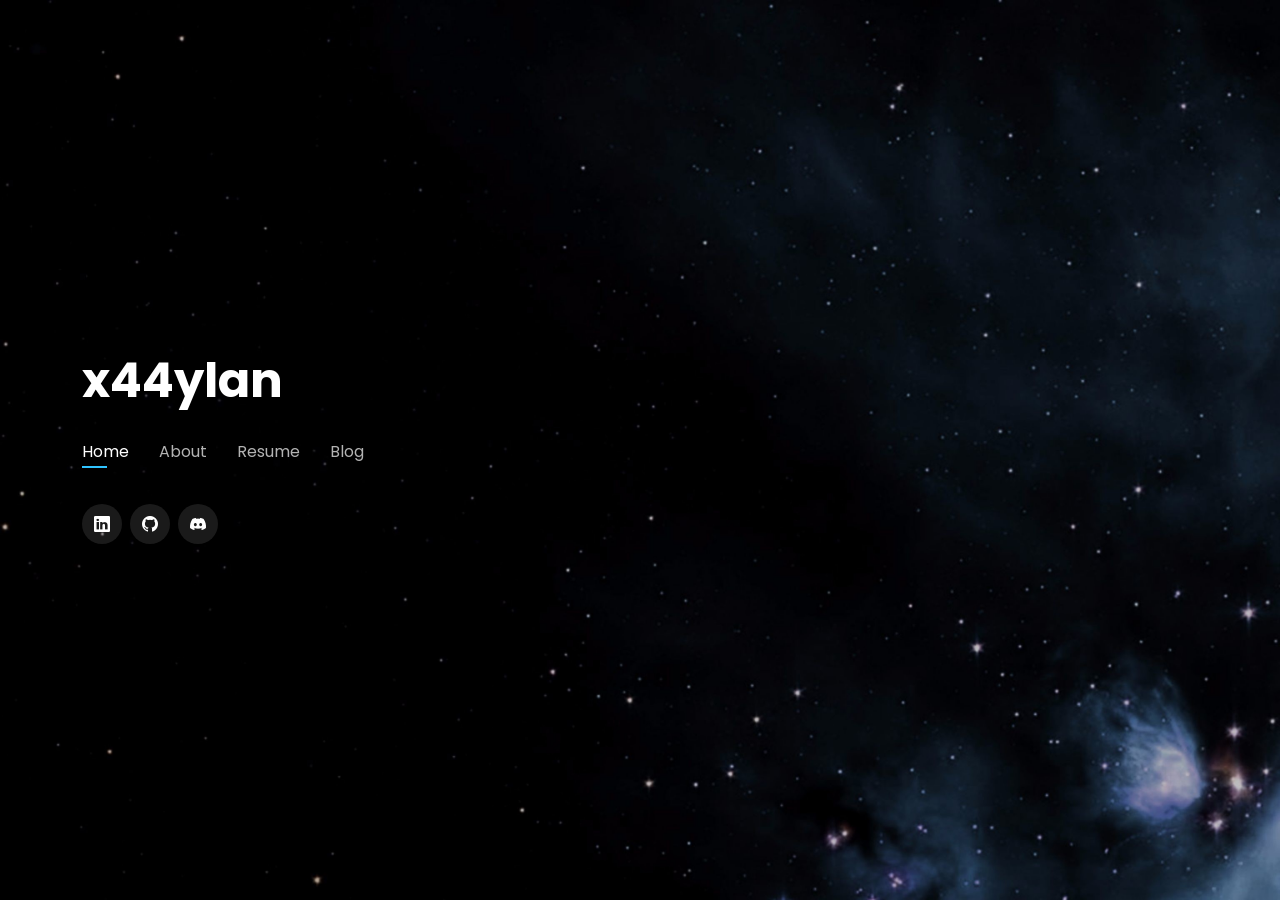
==== index.html @ bdafec1d "Revamp" ====
<!DOCTYPE html>
<html lang="en">

<head>
  <meta charset="utf-8">
  <meta content="width=device-width, initial-scale=1.0" name="viewport">

  <title>Dylan-Liew | x44ylan</title>
  <meta content="Dylan Liew's Portfolio" name="description">
  <meta content="Dylan Liew Hock Cong" name="keywords">

  <!-- Favicons -->
  <link href="assets/img/dlogo.png" rel="icon">
  <link href="assets/img/dlogo-ios.png" rel="apple-touch-icon">

  <!-- Google Fonts -->
  <link href="https://fonts.googleapis.com/css?family=Open+Sans:300,300i,400,400i,600,600i,700,700i|Raleway:300,300i,400,400i,500,500i,600,600i,700,700i|Poppins:300,300i,400,400i,500,500i,600,600i,700,700i" rel="stylesheet">

  <!-- Vendor CSS Files -->
  <link href="assets/vendor/bootstrap/css/bootstrap.min.css" rel="stylesheet">
  <link href="assets/vendor/bootstrap-icons/bootstrap-icons.css" rel="stylesheet">
  <link href="assets/vendor/boxicons/css/boxicons.min.css" rel="stylesheet">
  <link href="assets/vendor/glightbox/css/glightbox.min.css" rel="stylesheet">
  <link href="assets/vendor/remixicon/remixicon.css" rel="stylesheet">
  <link href="assets/vendor/swiper/swiper-bundle.min.css" rel="stylesheet">
  <link href="assets/vendor/icofont/icofont.min.css" rel="stylesheet">

  <!-- Template Main CSS File -->
  <link href="assets/css/style.css" rel="stylesheet">

  <!-- =======================================================
  * Template Name: Personal - v4.7.0
  * Template URL: https://bootstrapmade.com/personal-free-resume-bootstrap-template/
  * Author: BootstrapMade.com
  * License: https://bootstrapmade.com/license/
  ======================================================== -->
</head>

<body>

  <!-- ======= Header ======= -->
  <header id="header">
    <div class="container">
      <h1><a href="index.html">x44ylan</a></h1>
      <nav id="navbar" class="navbar">
        <ul>
          <li><a class="nav-link active" href="#header">Home</a></li>
          <li><a class="nav-link" href="#about">About</a></li>
          <li><a class="nav-link" href="#resume">Resume</a></li>
          <li><a class="nav-link" target="_blank" href="https://dylan-liew.gitbook.io/dylan-liews-blogs/">Blog</a></li>
        </ul>
        <i class="bi bi-list mobile-nav-toggle"></i>
      </nav><!-- .navbar -->

      <div class="social-links">
        <a target="_blank" href="https://www.linkedin.com/in/dylan-liew/" class="linkedin"><i class="bi bi-linkedin"></i></a>
        <a target="_blank" href="https://github.com/Dylan-Liew" class="github"><i class="bi bi-github"></i></a>
        <a target="_blank" href="https://discord.com/users/424807602304843776" class="discord"><i class="bi bi-discord"></i></a>
      </div>

    </div>
  </header>
  <!-- End Header -->

  <!-- ======= About Section ======= -->
  <section id="about" class="about">

    <!-- ======= About Me ======= -->
    <div class="about-me container">

      <div class="section-title">
        <h2>About Me</h2>
        <!-- <h3 class="typewriter">Welcome Aboard!</h3> -->
      </div>

      <div class="content" data-aos="fade-left"></div>
      <div class="row typewriter-container">
        <p class="mt-3 p-5">
          👋 Hello! I'm Dylan, a computer science student with a passion for all things tech. My journey in the digital realm has led me through exciting territories like DevSecOps, cybersecurity, and digital forensics, with some hands-on application development thrown in for good measure. I'm always eager to expand my professional network and dive deeper into this dynamic field.
          <br><br>
          💡 My tech interests go beyond the classroom. I'm constantly exploring new technologies and pushing the boundaries of what's possible in the digital world.
          <br><br>
          🏸🏊‍♂️🏓 When I'm not immersed in code, you can find me on the badminton court, in the swimming pool, or engaged in an intense table tennis match. These sports keep me agile and focused, much like the fast-paced world of tech!
          <br><br>
          🎮 And yes, I do occasionally indulge in a game or two of League of Legends. It's not just fun – it's a great way to hone strategic thinking and teamwork skills! I'm also an avid fan of competitive League of Legends, always excited to watch the pros duke it out on the Rift.
          <br><br>
          🤝 If you share my passion for technology or have insights to offer, I'd be thrilled to connect and explore potential collaborations. Whether it's discussing the latest tech trends, brainstorming project ideas, or just geeking out over code, I'm always up for a good conversation!
          <br><br>
          📫 Feel free to reach out:<br>
          LinkedIn: [Your LinkedIn Profile]<br>
          Email: [Your Email Address]<br>
          Telegram: @x44ylan<br>
          GitHub: [Your GitHub Profile]<br>
          Apologies in advance if I don't reply promptly – I might be deep in a coding session or cheering for my favorite team in a League championship! But I'll get back to you as soon as I can.
          Ready to embark on a tech adventure? Let's join forces and catch 'em all! 🚀🎮
        </p>
      </div>
    </div><!-- End About Me -->
  <!-- ======= Contact Section ======= -->
    <!-- <div id="contact" class="container contact">
      <div class="section-title">
        <h2>Contact</h2>
      </div>
      <div class="row mt-2">
        <div class="col-md-6 d-flex align-items-stretch">
          <div class="info-box">
            <i class="bx bx-map"></i>
            <h3>My Address</h3>
            <p>Singapore</p>
          </div>
        </div>
        <div class="col-md-6 mt-4 mt-md-0 d-flex align-items-stretch">
          <div class="info-box">
            <i class="bx bx-share-alt"></i>
            <h3>Social Profiles</h3>
            <div class="social-links">
              <a href="https://www.instagram.com/x44ylan/" target="_blank" class="instagram"><i class="icofont-instagram"></i></a>
              <a href="https://www.linkedin.com/in/dylan-liew" target="_blank" class="linkedin"><i class="icofont-linkedin"></i></a>
              <a href="https://github.com/Dylan-Liew" target="_blank" class="github"><i class="bi bi-github"></i></a>
            </div>
          </div>
        </div>
        <div class="col-md-6 mt-4 d-flex align-items-stretch">
          <div class="info-box">
            <i class="bx bx-envelope"></i>
            <h3>Email Me</h3>
            <p>dylanliew0503@gmail.com</p>
          </div>
        </div>
        <div class="col-md-6 mt-4 d-flex align-items-stretch">
          <div class="info-box">
            <i class="bx bx-message"></i>
            <h3>Telegram</h3>
            <p>@x44ylan</p>
          </div>
        </div>
      </div>
    </div> -->
    
  </section><!-- End About Section -->

  <!-- ======= Resume Section ======= -->
  <section id="resume" class="resume">
    <div class="container">

      <div class="section-title">
        <h2>My Resume</h2>
      </div>
      <div class="row">
        <br>
        <br>
        <br>
        <br>
        <br>
        <br>
        <br>
        <br>
        <br>
        <br>
      </div>
    </div>
  </section><!-- End Resume Section -->

  <!-- ======= Portfolio Section ======= -->
  <section id="portfolio" class="portfolio">
    <div class="container">

      <div class="section-title">
        <h2>Portfolio</h2>
        <p>My Works</p>
      </div>

      <!-- <div class="row">
        <div class="col-lg-12 d-flex justify-content-center">
          <ul id="portfolio-flters">
            <li data-filter="*" class="filter-active">All</li>
            <li data-filter=".filter-project">Projects</li>
            <li data-filter=".filter-ctf">Capture the Flag (CTF)</li>
          </ul>
        </div>
      </div> -->

      <div class="row portfolio-container">

        <div class="col-lg-4 col-md-6 portfolio-item filter-project">
          <div class="portfolio-wrap">
            <img src="assets/img/portfolio/cybernetic.png" class="img-fluid" alt="">
            <!-- Replacing with cards -->
            <div class="portfolio-info">
              <h4>Cybernetic</h4>
              <p class="mx-4">Cybernetic Web API is an E-Commerce Web API for both customers to purchase electronic products and staff to manage the business.</p>
              <div class="portfolio-links">
                <a href="cybernetic.html" data-gallery="portfolioDetailsGallery" data-glightbox="type: external" class="portfolio-details-lightbox" title="Project Details"><i class="bx bx-info-circle"></i></a>
              </div>
            </div>
          </div>
        </div>

        <div class="col-lg-4 col-md-6 portfolio-item filter-project">
          <div class="portfolio-wrap">
            <img src="assets/img/portfolio/applied-crypto.png" class="img-fluid" alt="">
            <div class="portfolio-info">
              <h4>Applied Cryptography Project</h4>
              <p class="mx-4">Applied Cryptography Project is a Web Application to enhance the learning of selected cryptography topics and provide tools for encryption and decryption of the cryptography algorithm chosen.</p>
              <div class="portfolio-links">
                <a href="applied-crypto-project.html" data-gallery="portfolioDetailsGallery" data-glightbox="type: external" class="portfolio-details-lightbox" title="Project Details"><i class="bx bx-info-circle"></i></a>
              </div>
            </div>
          </div>
        </div>

        <div class="col-lg-4 col-md-6 portfolio-item filter-project">
          <div class="portfolio-wrap">
            <img src="assets/img/portfolio/eclectic.png" class="img-fluid" alt="">
            <div class="portfolio-info">
              <h4>Eclectic</h4>
              <p class="mx-4">Eclectic Web is an E-Commerce website that serves as a platform for the customer to purchase electronic products and staff to view sales and manage the business.</p>
              <div class="portfolio-links">
                <a href="eclectic.html" data-gallery="portfolioDetailsGallery" data-glightbox="type: external" class="portfolio-details-lightbox" title="Project Details"><i class="bx bx-info-circle"></i></a>
              </div>
            </div>
          </div>
        </div>
<!--
        <div class="col-lg-4 col-md-6 portfolio-item filter-project">
          <div class="portfolio-wrap">
            <img src="assets/img/portfolio/dystress.png" class="img-fluid" alt="">
            <div class="portfolio-info">
              <h4>Dystress</h4>
              <p class="mx-4">Website</p>
              <div class="portfolio-links">
                <a href="dystress.html" data-gall="portfolioDetailsGallery" data-vbtype="iframe" class="venobox" title="Portfolio Details"><i class="bx bx-info-circle"></i></a>
              </div>
            </div>
          </div>
        </div>
-->
      </div>

    </div>
  </section><!-- End Portfolio Section -->

  <!-- Vendor JS Files -->
  <script src="assets/vendor/purecounter/purecounter.js"></script>
  <script src="assets/vendor/bootstrap/js/bootstrap.bundle.min.js"></script>
  <script src="assets/vendor/glightbox/js/glightbox.min.js"></script>
  <script src="assets/vendor/isotope-layout/isotope.pkgd.min.js"></script>
  <script src="assets/vendor/swiper/swiper-bundle.min.js"></script>
  <script src="assets/vendor/waypoints/noframework.waypoints.js"></script>
  <script src="assets/vendor/php-email-form/validate.js"></script>

  <!-- Template Main JS File -->
  <script src="assets/js/main.js"></script>

</body>

</html>
---- assets/css/style.css ----
/**
* Template Name: Personal - v4.7.0
* Template URL: https://bootstrapmade.com/personal-free-resume-bootstrap-template/
* Author: BootstrapMade.com
* License: https://bootstrapmade.com/license/
*/

/*--------------------------------------------------------------
# General
--------------------------------------------------------------*/
body {
  font-family: "Open Sans", sans-serif;
  background-color: #040404;
  color: #fff;
  position: relative;
  background: transparent;
}
body::before {
  content: "";
  position: fixed;
  background: #040404 url("../img/bg.jpg") top right no-repeat;
  background-size: cover;
  left: 0;
  right: 0;
  top: 0;
  height: 100vh;
  z-index: -1;
}
@media (min-width: 1024px) {
  body::before {
    background-attachment: fixed;
  }
}

a {
  color: #30c4ff;
  text-decoration: none;
}

a:hover {
  color: #94e0ff;
  text-decoration: none;
}

h1, h2, h3, h4, h5, h6 {
  font-family: "Raleway", sans-serif;
}

/*--------------------------------------------------------------
# Header
--------------------------------------------------------------*/
#header {
  transition: ease-in-out 0.3s;
  position: relative;
  height: 100vh;
  display: flex;
  align-items: center;
  z-index: 997;
  overflow-y: auto;
}
#header * {
  transition: ease-in-out 0.3s;
}
#header h1 {
  font-size: 48px;
  margin: 0;
  padding: 0;
  line-height: 1;
  font-weight: 700;
  font-family: "Poppins", sans-serif;
}
#header h1 a, #header h1 a:hover {
  color: #fff;
  line-height: 1;
  display: inline-block;
}
#header h2 {
  font-size: 24px;
  margin-top: 20px;
  color: rgba(255, 255, 255, 0.8);
}
#header h2 span {
  color: #fff;
  border-bottom: 2px solid #30c4ff;
  padding-bottom: 6px;
}
#header img {
  padding: 0;
  margin: 0;
}
#header .social-links {
  margin-top: 40px;
  display: flex;
}
#header .social-links a {
  font-size: 16px;
  display: flex;
  justify-content: center;
  align-items: center;
  background: rgba(255, 255, 255, 0.1);
  color: #fff;
  line-height: 1;
  margin-right: 8px;
  border-radius: 50%;
  width: 40px;
  height: 40px;
  transition: ease-in-out 0.01ms;
}
#header .social-links a:hover {
  background: #30c4ff;
  color: black;
}

@media (max-width: 992px) {
  #header h1 {
    font-size: 36px;
  }
  #header h2 {
    font-size: 20px;
    line-height: 30px;
  }
  #header .social-links {
    margin-top: 15px;
  }
  #header .container {
    display: flex;
    flex-direction: column;
    align-items: center;
  }
}

/* Header Top */
#header.header-top {
  height: 80px;
  position: fixed;
  left: 0;
  top: 0;
  right: 0;
  background: rgba(0, 0, 0, 0.9);
}
#header.header-top .social-links, #header.header-top h2 {
  display: none;
}
#header.header-top h1 {
  margin-right: auto;
  font-size: 36px;
}
#header.header-top .container {
  display: flex;
  align-items: center;
}
#header.header-top .navbar {
  margin: 0;
}
@media (max-width: 768px) {
  #header.header-top {
    height: 60px;
  }
  #header.header-top h1 {
    font-size: 26px;
  }
}

/*--------------------------------------------------------------
# Navigation Menu
--------------------------------------------------------------*/
/**
* Desktop Navigation
*/
.navbar {
  padding: 0;
  margin-top: 35px;
}
.navbar ul {
  margin: 0;
  padding: 0;
  display: flex;
  list-style: none;
  align-items: center;
}
.navbar li {
  position: relative;
}
.navbar li + li {
  margin-left: 30px;
}
.navbar a, .navbar a:focus {
  display: flex;
  align-items: center;
  justify-content: space-between;
  padding: 0;
  font-family: "Poppins", sans-serif;
  font-size: 16px;
  font-weight: 400;
  color: rgba(255, 255, 255, 0.7);
  white-space: nowrap;
  transition: 0.3s;
}
.navbar a i, .navbar a:focus i {
  font-size: 12px;
  line-height: 0;
  margin-left: 5px;
}
.navbar a:before {
  content: "";
  position: absolute;
  width: 0;
  height: 2px;
  bottom: -4px;
  left: 0;
  background-color: #30c4ff;
  visibility: hidden;
  width: 0px;
  transition: all 0.3s ease-in-out 0s;
}
.navbar a:hover:before, .navbar li:hover > a:before, .navbar .active:before {
  visibility: visible;
  width: 25px;
}
.navbar a:hover, .navbar .active, .navbar .active:focus, .navbar li:hover > a {
  color: #fff;
}

/**
* Mobile Navigation
*/
.mobile-nav-toggle {
  color: #fff;
  font-size: 28px;
  cursor: pointer;
  display: none;
  line-height: 0;
  transition: 0.5s;
  position: fixed;
  right: 15px;
  top: 15px;
}

@media (max-width: 991px) {
  .mobile-nav-toggle {
    display: block;
  }

  .navbar ul {
    display: none;
  }
}
.navbar-mobile {
  position: fixed;
  overflow: hidden;
  top: 0;
  right: 0;
  left: 0;
  bottom: 0;
  background: rgba(0, 0, 0, 0.9);
  transition: 0.3s;
  z-index: 999;
  margin-top: 0;
}
.navbar-mobile .mobile-nav-toggle {
  position: absolute;
  top: 15px;
  right: 15px;
}
.navbar-mobile ul {
  display: block;
  position: absolute;
  top: 55px;
  right: 15px;
  bottom: 45px;
  left: 15px;
  padding: 10px 0;
  overflow-y: auto;
  transition: 0.3s;
  border: 2px solid rgba(255, 255, 255, 0.2);
}
.navbar-mobile li {
  padding: 12px 20px;
}
.navbar-mobile li + li {
  margin: 0;
}
.navbar-mobile a, .navbar-mobile a:focus {
  font-size: 16px;
  position: relative;
}


/*--------------------------------------------------------------
# Sections General
--------------------------------------------------------------*/
section {
  overflow: hidden;
  position: absolute;
  width: 100%;
  top: 140px;
  bottom: 100%;
  opacity: 0;
  transition: ease-in-out 0.4s;
  z-index: 2;
}
section.section-show {
  top: 100px;
  bottom: auto;
  opacity: 1;
  padding-bottom: 45px;
}
section .container {
  background: rgba(0, 0, 0, 0.9);
  padding: 30px;
}
@media (max-width: 768px) {
  section {
    top: 120px;
  }
  section.section-show {
    top: 80px;
  }
}

.section-title h2 {
  font-size: 14px;
  font-weight: 500;
  padding: 0;
  line-height: 1px;
  margin: 0 0 20px 0;
  letter-spacing: 2px;
  text-transform: uppercase;
  color: #aaaaaa;
  font-family: "Poppins", sans-serif;
}
.section-title h2::after {
  content: "";
  width: 120px;
  height: 1px;
  display: inline-block;
  background: #30c4ff;
  margin: 4px 10px;
}
.section-title p {
  margin: 0;
  margin: -15px 0 15px 0;
  font-size: 36px;
  font-weight: 700;
  text-transform: uppercase;
  font-family: "Poppins", sans-serif;
  color: #fff;
}

/*--------------------------------------------------------------
# About
--------------------------------------------------------------*/
.about-me .content h3 {
  font-size: 25px;
  /* color: #30c4ff; */
  color: white;
}
.about-me .content ul {
  list-style: none;
  padding: 0;
}
.about-me .content ul li {
  margin-bottom: 10px;
  display: flex;
  align-items: center;
}

.about-me .content ul strong {
  margin-right: 10px;
}

.about-me .content ul i {
  font-size: 16px;
  margin-right: 5px;
  color: #30c4ff;
  line-height: 0;
}

.about-me .content p:last-child {
  margin-bottom: 0;
  text-indent: 40px;
  line-height: 2;
  font-size: 16px;
}

.my-img {
  border-radius: 1%;
}

.typewriter {
  white-space: nowrap;
  font-size: 21.5px;
  font-family: monospace; /* Ensures each character has the same width */
  /* letter-spacing: 0.5em; */
  overflow: hidden;
  padding-right: 0px;
  animation: typewriter 1.7s steps(17) infinite alternate,
      blink 800ms steps(10) infinite normal;
  border-right: 2px solid #30c4ff;
}

@keyframes typewriter {
  from {
    width: 0ch; /* Start at zero characters */
  }
  to {
    width: 17ch; /* Number of characters to show (adjust based on your text) */
  }
}

@keyframes blink {
  from {
      border-color: #30c4ff;
  }

  to {
      border-color: transparent;
  }
}

/* Styles for mobile view (up to 991px) */
@media (max-width: 991px) {
  .typewriter {
    margin-top: 16px; 
    margin-bottom: 0;
  }
  .typewriter-container {
    display: flex;
    justify-content: center;
    align-items: center; 
  }
}

/*--------------------------------------------------------------
# Skills
--------------------------------------------------------------*/
.skills.container {
  padding: 30px 0px;
}

.skills .progress {
  height: 60px;
  display: block;
  background: none;
  border-radius: 0;
}
.skills .progress .skill {
  padding: 10px 0;
  margin: 0;
  text-transform: uppercase;
  display: block;
  font-weight: 600;
  font-family: "Poppins", sans-serif;
  color: #fff;
}
.skills .progress .skill .val {
  float: right;
  font-style: normal;
}
.skills .progress-bar-wrap {
  background: rgba(255, 255, 255, 0.2);
}
.skills .progress-bar {
  width: 1px;
  height: 4px;
  transition: 0.9s;
  background-color: #30c4ffd2;
}

/*--------------------------------------------------------------
# Interests
--------------------------------------------------------------*/
.interests.container {
  padding: 30px 0px 0px 0px;
}

.interests .icon-box {
  display: flex;
  align-items: center;
  padding: 20px;
  background: rgba(255, 255, 255, 0.08);
  transition: ease-in-out 0.3s;
}
.interests .icon-box i {
  font-size: 27px;
  padding-right: 10px;
  line-height: 1;
}
.interests .icon-box h3 {
  font-weight: 700;
  margin: 0;
  padding: 0;
  line-height: 1;
  font-size: 16px;
  color: #fff;
}
.interests .icon-box:hover {
  background: rgba(255, 255, 255, 0.12);
}

/*--------------------------------------------------------------
# Testimonials
--------------------------------------------------------------*/
.testimonials .testimonials-carousel, .testimonials .testimonials-slider {
  overflow: hidden;
}
.testimonials .testimonial-item {
  box-sizing: content-box;
  min-height: 320px;
}
.testimonials .testimonial-item .testimonial-img {
  width: 90px;
  border-radius: 50%;
  margin: -40px 0 0 40px;
  position: relative;
  z-index: 2;
  border: 6px solid rgba(255, 255, 255, 0.12);
}
.testimonials .testimonial-item h3 {
  font-size: 18px;
  font-weight: bold;
  margin: 10px 0 5px 45px;
  color: #fff;
}
.testimonials .testimonial-item h4 {
  font-size: 14px;
  color: #999;
  margin: 0 0 0 45px;
}
.testimonials .testimonial-item .quote-icon-left, .testimonials .testimonial-item .quote-icon-right {
  color: rgba(255, 255, 255, 0.25);
  font-size: 26px;
}
.testimonials .testimonial-item .quote-icon-left {
  display: inline-block;
  left: -5px;
  position: relative;
}
.testimonials .testimonial-item .quote-icon-right {
  display: inline-block;
  right: -5px;
  position: relative;
  top: 10px;
}
.testimonials .testimonial-item p {
  font-style: italic;
  margin: 0 15px 0 15px;
  padding: 20px 20px 60px 20px;
  background: rgba(255, 255, 255, 0.1);
  position: relative;
  border-radius: 6px;
  position: relative;
  z-index: 1;
}
.testimonials .swiper-pagination {
  margin-top: 20px;
  position: relative;
}
.testimonials .swiper-pagination .swiper-pagination-bullet {
  width: 12px;
  height: 12px;
  opacity: 1;
  background-color: rgba(255, 255, 255, 0.3);
}
.testimonials .swiper-pagination .swiper-pagination-bullet-active {
  background-color: #30c4ff;
}

/*--------------------------------------------------------------
# Resume
--------------------------------------------------------------*/
.resume .resume-title {
  font-size: 26px;
  font-weight: 600;
  margin-top: 10px;
  margin-bottom: 20px;
  /* color: #30c4ff; */
}
.resume .resume-item {
  padding: 0 0 20px 20px;
  margin-top: -2px;
  border-left: 2px solid rgba(255, 255, 255, 0.2);
  position: relative;
}
.resume .resume-item h4 {
  line-height: 18px;
  font-size: 18px;
  font-weight:450;
  text-transform: uppercase;
  font-family: "Poppins", sans-serif;
  /* color: #30c4ff; */
  color:hwb(197 48% 0%);
  margin-bottom:15px;
}
.resume .resume-item h5 {
  font-size: 16px;
  background: rgba(255, 255, 255, 0.15);
  padding: 5px 15px;
  display: inline-block;
  font-weight: 600;
  margin-bottom: 10px;
}
.resume .resume-item ul {
  padding-left: 20px;
}
.resume .resume-item ul li {
  padding-bottom: 10px;
}
.resume .resume-item:last-child {
  padding-bottom: 0;
}
.resume .resume-item::before {
  content: "";
  position: absolute;
  width: 12px;
  height: 12px;
  border-radius: 50px;
  left: -6.8px;
  top: 0;
  background: hwb(197 48% 0%);
  /* background: white; */
  border: 2px solid hwb(197 48% 0%);
  /* border: 2px solid white; */
}

/*--------------------------------------------------------------
# Services
--------------------------------------------------------------*/
.services .icon-box {
  text-align: center;
  background: rgba(204, 204, 204, 0.1);
  padding: 80px 20px;
  transition: all ease-in-out 0.3s;
}
.services .icon-box .icon {
  margin: 0 auto;
  width: 64px;
  height: 64px;
  background: #30c4ff;
  border-radius: 5px;
  transition: all 0.3s ease-out 0s;
  display: flex;
  align-items: center;
  justify-content: center;
  margin-bottom: 20px;
  transform-style: preserve-3d;
}
.services .icon-box .icon i {
  color: #fff;
  font-size: 28px;
}
.services .icon-box .icon::before {
  position: absolute;
  content: "";
  left: -8px;
  top: -8px;
  height: 100%;
  width: 100%;
  background: rgba(255, 255, 255, 0.15);
  border-radius: 5px;
  transition: all 0.3s ease-out 0s;
  transform: translateZ(-1px);
}
.services .icon-box h4 {
  font-weight: 700;
  margin-bottom: 15px;
  font-size: 24px;
}
.services .icon-box h4 a {
  color: #fff;
}
.services .icon-box p {
  line-height: 24px;
  font-size: 14px;
  margin-bottom: 0;
}
.services .icon-box:hover {
  background: #30c4ff;
  border-color: #30c4ff;
}
.services .icon-box:hover .icon {
  background: #fff;
}
.services .icon-box:hover .icon i {
  color: #30c4ff;
}
.services .icon-box:hover .icon::before {
  background: #94e0ff;
}
.services .icon-box:hover h4 a, .services .icon-box:hover p {
  color: #fff;
}

/*--------------------------------------------------------------
# Contact
--------------------------------------------------------------*/
.contact .info-box {
  color: #444444;
  padding: 20px;
  width: 100%;
  background: rgba(255, 255, 255, 0.08);
}
.contact .info-box i.bx {
  font-size: 24px;
  color: #30c4ff;
  border-radius: 50%;
  padding: 14px;
  float: left;
  background: rgba(255, 255, 255, 0.1);
}
.contact .info-box h3 {
  font-size: 20px;
  color: rgba(255, 255, 255, 0.5);
  font-weight: 700;
  margin: 10px 0 8px 68px;
}
.contact .info-box p {
  padding: 0;
  color: #fff;
  line-height: 24px;
  font-size: 14px;
  margin: 0 0 0 68px;
}
.contact .info-box .social-links {
  margin: 5px 0 0 68px;
  display: flex;
}
.contact .info-box .social-links a {
  font-size: 18px;
  display: inline-block;
  color: #fff;
  line-height: 1;
  margin-right: 12px;
  transition: 0.3s;
}
.contact .info-box .social-links a:hover {
  color: #30c4ff;
}
.contact .php-email-form {
  padding: 30px;
  background: rgba(255, 255, 255, 0.08);
}
.contact .php-email-form .error-message {
  display: none;
  background: rgba(255, 255, 255, 0.08);
  background: #ed3c0d;
  text-align: left;
  padding: 15px;
  font-weight: 600;
}
.contact .php-email-form .error-message br + br {
  margin-top: 25px;
}
.contact .php-email-form .sent-message {
  display: none;
  background: rgba(255, 255, 255, 0.08);
  background: #30c4ff;
  text-align: center;
  padding: 15px;
  font-weight: 600;
}
.contact .php-email-form .loading {
  display: none;
  background: rgba(255, 255, 255, 0.08);
  text-align: center;
  padding: 15px;
}
.contact .php-email-form .loading:before {
  content: "";
  display: inline-block;
  border-radius: 50%;
  width: 24px;
  height: 24px;
  margin: 0 10px -6px 0;
  border: 3px solid #30c4ff;
  border-top-color: #eee;
  -webkit-animation: animate-loading 1s linear infinite;
  animation: animate-loading 1s linear infinite;
}
.contact .php-email-form input, .contact .php-email-form textarea {
  border-radius: 0;
  box-shadow: none;
  font-size: 14px;
  background: rgba(255, 255, 255, 0.08);
  border: 0;
  transition: 0.3s;
  color: #fff;
}
.contact .php-email-form input:focus, .contact .php-email-form textarea:focus {
  background-color: rgba(255, 255, 255, 0.11);
}
.contact .php-email-form input::-moz-placeholder, .contact .php-email-form textarea::-moz-placeholder {
  color: rgba(255, 255, 255, 0.3);
  opacity: 1;
}
.contact .php-email-form input::placeholder, .contact .php-email-form textarea::placeholder {
  color: rgba(255, 255, 255, 0.3);
  opacity: 1;
}
.contact .php-email-form input {
  padding: 10px 15px;
}
.contact .php-email-form textarea {
  padding: 12px 15px;
}
.contact .php-email-form button[type=submit] {
  background: #30c4ff;
  border: 0;
  padding: 10px 30px;
  color: #fff;
  transition: 0.4s;
  border-radius: 4px;
}
.contact .php-email-form button[type=submit]:hover {
  background: #15bb62;
}
@-webkit-keyframes animate-loading {
  0% {
    transform: rotate(0deg);
  }
  100% {
    transform: rotate(360deg);
  }
}
@keyframes animate-loading {
  0% {
    transform: rotate(0deg);
  }
  100% {
    transform: rotate(360deg);
  }
}

/*--------------------------------------------------------------
# Credits
--------------------------------------------------------------*/
.credits {
  position: fixed;
  right: 0;
  left: 0;
  bottom: 0;
  padding: 15px;
  text-align: right;
  font-size: 13px;
  color: #fff;
  z-index: 999999;
}
@media (max-width: 992px) {
  .credits {
    text-align: center;
    padding: 10px;
    background: rgba(0, 0, 0, 0.8);
  }
}
.credits a {
  color: #30c4ff;
  transition: 0.3s;
}
.credits a:hover {
  color: #fff;
}
.grade{
  font-size: 85%;
  opacity: 0.6;
  font-style: italic;
  text-align: justify;
}
.image-header{
  opacity: 0.9;
  font-size:90%;
}
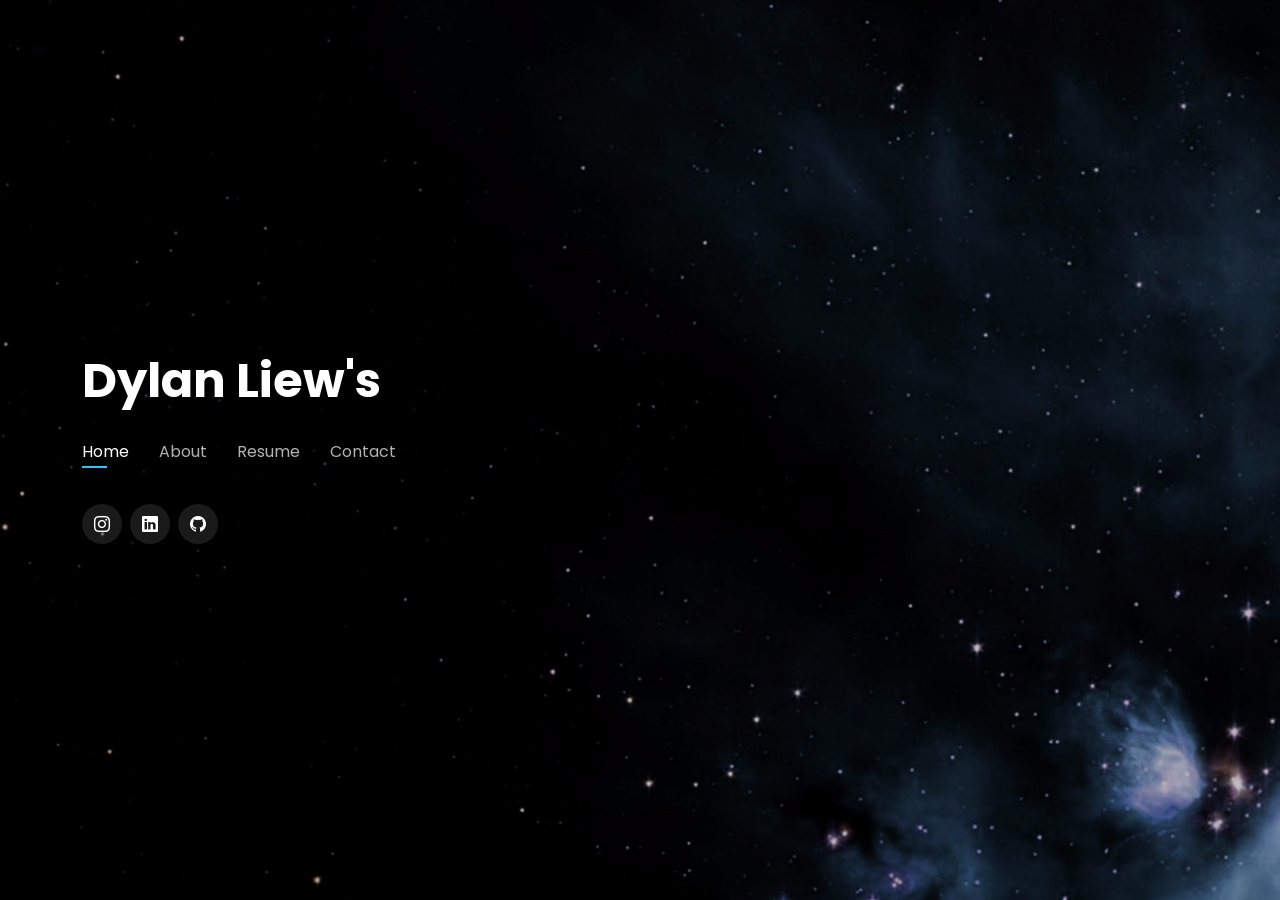
==== commit 36ca023c: "Revert "Revamp" This reverts commit bdafec1d55a2093dc5646d627b22cfd5d780165c." ====
--- a/index.html
+++ b/index.html
@@ -5,7 +5,7 @@
   <meta charset="utf-8">
   <meta content="width=device-width, initial-scale=1.0" name="viewport">
 
-  <title>Dylan-Liew | x44ylan</title>
+  <title>Dylan-Liew | x44ylan </title>
   <meta content="Dylan Liew's Portfolio" name="description">
   <meta content="Dylan Liew Hock Cong" name="keywords">
 
@@ -41,21 +41,28 @@
   <!-- ======= Header ======= -->
   <header id="header">
     <div class="container">
-      <h1><a href="index.html">x44ylan</a></h1>
+
+      <h1><a href="index.html">Dylan Liew's</a></h1>
+      <!-- Uncomment below if you prefer to use an image logo -->
+      <!-- <a href="index.html" class="mr-auto"><img src="assets/img/dlogo.png" alt="" class="img-fluid"></a> -->
+      <!-- <h2>I'm a passionate <span>Cybersecurity Student</span> from Singapore</h2> -->
+
       <nav id="navbar" class="navbar">
         <ul>
           <li><a class="nav-link active" href="#header">Home</a></li>
           <li><a class="nav-link" href="#about">About</a></li>
           <li><a class="nav-link" href="#resume">Resume</a></li>
-          <li><a class="nav-link" target="_blank" href="https://dylan-liew.gitbook.io/dylan-liews-blogs/">Blog</a></li>
+          <!-- <li><a class="nav-link" href="#services">Services</a></li> -->
+          <!-- <li><a class="nav-link" target="_blank" href="https://dylan-liew.gitbook.io/dylan-liews-blogs/">Blogs - Write Ups</a></li> -->
+          <li><a class="nav-link" href="#contact">Contact</a></li>
         </ul>
         <i class="bi bi-list mobile-nav-toggle"></i>
       </nav><!-- .navbar -->
 
       <div class="social-links">
+        <a target="_blank" href="https://www.instagram.com/x44ylan/" class="instagram"><i class="bi bi-instagram"></i></a>
         <a target="_blank" href="https://www.linkedin.com/in/dylan-liew/" class="linkedin"><i class="bi bi-linkedin"></i></a>
         <a target="_blank" href="https://github.com/Dylan-Liew" class="github"><i class="bi bi-github"></i></a>
-        <a target="_blank" href="https://discord.com/users/424807602304843776" class="discord"><i class="bi bi-discord"></i></a>
       </div>
 
     </div>
@@ -69,74 +76,186 @@
     <div class="about-me container">
 
       <div class="section-title">
-        <h2>About Me</h2>
-        <!-- <h3 class="typewriter">Welcome Aboard!</h3> -->
-      </div>
-
-      <div class="content" data-aos="fade-left"></div>
-      <div class="row typewriter-container">
-        <p class="mt-3 p-5">
-          👋 Hello! I'm Dylan, a computer science student with a passion for all things tech. My journey in the digital realm has led me through exciting territories like DevSecOps, cybersecurity, and digital forensics, with some hands-on application development thrown in for good measure. I'm always eager to expand my professional network and dive deeper into this dynamic field.
-          <br><br>
-          💡 My tech interests go beyond the classroom. I'm constantly exploring new technologies and pushing the boundaries of what's possible in the digital world.
-          <br><br>
-          🏸🏊‍♂️🏓 When I'm not immersed in code, you can find me on the badminton court, in the swimming pool, or engaged in an intense table tennis match. These sports keep me agile and focused, much like the fast-paced world of tech!
-          <br><br>
-          🎮 And yes, I do occasionally indulge in a game or two of League of Legends. It's not just fun – it's a great way to hone strategic thinking and teamwork skills! I'm also an avid fan of competitive League of Legends, always excited to watch the pros duke it out on the Rift.
-          <br><br>
-          🤝 If you share my passion for technology or have insights to offer, I'd be thrilled to connect and explore potential collaborations. Whether it's discussing the latest tech trends, brainstorming project ideas, or just geeking out over code, I'm always up for a good conversation!
-          <br><br>
-          📫 Feel free to reach out:<br>
-          LinkedIn: [Your LinkedIn Profile]<br>
-          Email: [Your Email Address]<br>
-          Telegram: @x44ylan<br>
-          GitHub: [Your GitHub Profile]<br>
-          Apologies in advance if I don't reply promptly – I might be deep in a coding session or cheering for my favorite team in a League championship! But I'll get back to you as soon as I can.
-          Ready to embark on a tech adventure? Let's join forces and catch 'em all! 🚀🎮
-        </p>
-      </div>
+        <h2>About</h2>
+        <p>About me</p>
+      </div>
+
+      <div class="row">
+        <div class="col-lg-3" data-aos="fade-right">
+          <img src="assets/img/me.jpg" class="img-fluid my-img" alt="">
+        </div>
+        <div class="col-lg-9 pt-lg-0 content" data-aos="fade-left">
+          <div class="row typewriter-container">
+            <h3 class="typewriter">Welcome Aboard!</h3>
+            <p class="mt-3">
+              Lorem ipsum dolor sit amet, consectetur adipiscing elit. Integer nec odio. Praesent libero. Sed cursus ante dapibus diam. Sed nisi. Nulla quis sem at nibh elementum imperdiet. Duis sagittis ipsum. Praesent mauris. Fusce nec tellus sed augue semper porta. Mauris massa. Vestibulum lacinia arcu eget nulla. Class aptent taciti sociosqu ad litora torquent per conubia nostra, per inceptos himenaeos. Curabitur sodales ligula in libero. Sed dignissim lacinia nunc. Curabitur tortor. Pellentesque nibh. Aenean quam. In scelerisque sem at dolor. Maecenas mattis. Sed convallis tristique sem. Proin ut ligula vel nunc egestas porttitor. Morbi lectus risus, iaculis vel, suscipit quis, luctus non, massa. Fusce ac turpis quis ligula lacinia aliquet. Mauris ipsum. Nulla metus metus, ullamcorper vel, tincidunt sed, euismod in, nibh. Quisque volutpat condimentum velit. Class aptent taciti sociosqu ad litora torquent.
+            </p>
+        </div>
+      </div>
+
     </div><!-- End About Me -->
-  <!-- ======= Contact Section ======= -->
-    <!-- <div id="contact" class="container contact">
+
+    <!-- ======= Skills  ======= -->
+    <div class="skills container">
+
       <div class="section-title">
-        <h2>Contact</h2>
-      </div>
-      <div class="row mt-2">
-        <div class="col-md-6 d-flex align-items-stretch">
-          <div class="info-box">
-            <i class="bx bx-map"></i>
-            <h3>My Address</h3>
-            <p>Singapore</p>
-          </div>
-        </div>
-        <div class="col-md-6 mt-4 mt-md-0 d-flex align-items-stretch">
-          <div class="info-box">
-            <i class="bx bx-share-alt"></i>
-            <h3>Social Profiles</h3>
-            <div class="social-links">
-              <a href="https://www.instagram.com/x44ylan/" target="_blank" class="instagram"><i class="icofont-instagram"></i></a>
-              <a href="https://www.linkedin.com/in/dylan-liew" target="_blank" class="linkedin"><i class="icofont-linkedin"></i></a>
-              <a href="https://github.com/Dylan-Liew" target="_blank" class="github"><i class="bi bi-github"></i></a>
-            </div>
-          </div>
-        </div>
-        <div class="col-md-6 mt-4 d-flex align-items-stretch">
-          <div class="info-box">
-            <i class="bx bx-envelope"></i>
-            <h3>Email Me</h3>
-            <p>dylanliew0503@gmail.com</p>
-          </div>
-        </div>
-        <div class="col-md-6 mt-4 d-flex align-items-stretch">
-          <div class="info-box">
-            <i class="bx bx-message"></i>
-            <h3>Telegram</h3>
-            <p>@x44ylan</p>
-          </div>
-        </div>
-      </div>
-    </div> -->
-    
+        <h2>Technical Experience</h2>
+      </div>
+      <div class="row skills-content">
+        <div class="col-lg-6">
+
+          <div class="progress">
+            <span class="skill">HTML & CSS <i class="val">80%</i></span>
+            <div class="progress-bar-wrap">
+              <div class="progress-bar" role="progressbar" aria-valuenow="80" aria-valuemin="0" aria-valuemax="100"></div>
+            </div>
+          </div>
+
+          <div class="progress">
+            <span class="skill">JavaScript <i class="val">60%</i></span>
+            <div class="progress-bar-wrap">
+              <div class="progress-bar" role="progressbar" aria-valuenow="60" aria-valuemin="0" aria-valuemax="100"></div>
+            </div>
+          </div>
+
+          <div class="progress">
+            <span class="skill">Python <i class="val">60%</i></span>
+            <div class="progress-bar-wrap">
+              <div class="progress-bar" role="progressbar" aria-valuenow="60" aria-valuemin="0" aria-valuemax="100"></div>
+            </div>
+          </div>
+
+          <div class="progress">
+            <span class="skill">SQL <i class="val">60%</i></span>
+            <div class="progress-bar-wrap">
+              <div class="progress-bar" role="progressbar" aria-valuenow="60" aria-valuemin="0" aria-valuemax="100"></div>
+            </div>
+          </div>
+
+          <div class="progress">
+            <span class="skill">Cisco Networking <i class="val">50%</i></span>
+            <div class="progress-bar-wrap">
+              <div class="progress-bar" role="progressbar" aria-valuenow="50" aria-valuemin="0" aria-valuemax="100"></div>
+            </div>
+          </div>
+
+          <div class="progress">
+            <span class="skill">Splunk Enterprise<i class="val">60%</i></span>
+            <div class="progress-bar-wrap">
+              <div class="progress-bar" role="progressbar" aria-valuenow="60" aria-valuemin="0" aria-valuemax="100"></div>
+            </div>
+          </div>
+          
+          <div class="progress">
+            <span class="skill">Amazon Web Service <i class="val">30%</i></span>
+            <div class="progress-bar-wrap">
+              <div class="progress-bar" role="progressbar" aria-valuenow="30" aria-valuemin="0" aria-valuemax="100"></div>
+            </div>
+          </div>
+
+        </div>
+
+        <div class="col-lg-6">
+
+          <div class="progress">
+            <span class="skill">DevSecOps <i class="val">50%</i></span>
+            <div class="progress-bar-wrap">
+              <div class="progress-bar" role="progressbar" aria-valuenow="50" aria-valuemin="0" aria-valuemax="100"></div>
+            </div>
+          </div>
+
+          <div class="progress">
+            <span class="skill">Microsoft Tools <i class="val">80%</i></span>
+            <div class="progress-bar-wrap">
+              <div class="progress-bar" role="progressbar" aria-valuenow="80" aria-valuemin="0" aria-valuemax="100"></div>
+            </div>
+          </div>
+
+          <div class="progress">
+            <span class="skill">OS Management (Linux/Windows)<i class="val">60%</i></span>
+            <div class="progress-bar-wrap">
+              <div class="progress-bar" role="progressbar" aria-valuenow="60" aria-valuemin="0" aria-valuemax="100"></div>
+            </div>
+          </div>
+
+          <div class="progress">
+            <span class="skill">Digital Forensics<i class="val">75%</i></span>
+            <div class="progress-bar-wrap">
+              <div class="progress-bar" role="progressbar" aria-valuenow="75" aria-valuemin="0" aria-valuemax="100"></div>
+            </div>
+          </div>
+
+          <div class="progress">
+            <span class="skill">Application & Network Security<i class="val">60%</i></span>
+            <div class="progress-bar-wrap">
+              <div class="progress-bar" role="progressbar" aria-valuenow="60" aria-valuemin="0" aria-valuemax="100"></div>
+            </div>
+          </div>
+
+          <div class="progress">
+            <span class="skill">Machine Learning<i class="val">30%</i></span>
+            <div class="progress-bar-wrap">
+              <div class="progress-bar" role="progressbar" aria-valuenow="30" aria-valuemin="0" aria-valuemax="100"></div>
+            </div>
+          </div>
+
+          <div class="progress">
+            <span class="skill">Microsoft Azure <i class="val">30%</i></span>
+            <div class="progress-bar-wrap">
+              <div class="progress-bar" role="progressbar" aria-valuenow="30" aria-valuemin="0" aria-valuemax="100"></div>
+            </div>
+          </div>
+        </div>
+      </div>
+    </div>
+    <!-- End Skills -->
+         
+    <!-- ======= Interests ======= -->
+    <div class="interests container">
+
+      <div class="section-title pb-2">
+        <h2>Interests</h2>
+      </div>
+      <div class="row">
+        <div class="col-lg-3 col-md-4">
+          <div class="icon-box">
+            <i class="icofont-badminton-birdie" style="color: #FF4500;"></i>
+            <h3>Badminton</h3>
+          </div>
+        </div>
+        <div class="col-lg-3 col-md-4 mt-4 mt-md-0">
+          <div class="icon-box">
+            <i class="icofont-table-tennis" style="color: #5F9EA0;"></i>
+            <h3>Table Tennis</h3>
+          </div>
+        </div>
+        <div class="col-lg-3 col-md-4 mt-4 mt-md-0">
+          <div class="icon-box">
+            <i class="icofont-swimmer" style="color: #9370DB;"></i>
+            <h3>Swimming</h3>
+          </div>
+        </div>
+        <div class="col-lg-3 col-md-4 mt-4 mt-lg-0">
+          <div class="icon-box">
+            <i class="icofont-travelling" style="color: #32CD32;"></i>
+            <h3>Travelling</h3>
+          </div>
+        </div>
+        <div class="col-lg-3 col-md-4 mt-4 ">
+          <div class="icon-box">
+            <i class="icofont-ssl-security" style="color: #FFD700;"></i>
+            <h3>Cybersecurity</h3>
+          </div>
+        </div>
+        <div class="col-lg-3 col-md-4 mt-4 ">
+          <div class="icon-box">
+            <i class="icofont-file-python" style="color: #FF69B4;"></i>
+            <h3>Software Engineering</h3>
+          </div>
+        </div>
+
+    </div><!-- End Interests -->
+
   </section><!-- End About Section -->
 
   <!-- ======= Resume Section ======= -->
@@ -144,20 +263,64 @@
     <div class="container">
 
       <div class="section-title">
-        <h2>My Resume</h2>
-      </div>
+        <h2>Resume</h2>
+        <p>My Resume</p>
+      </div>
+
       <div class="row">
-        <br>
-        <br>
-        <br>
-        <br>
-        <br>
-        <br>
-        <br>
-        <br>
-        <br>
-        <br>
-      </div>
+        <div class="col-lg-6">
+          <!--Education-->
+          <h3 class="resume-title">Education</h3>
+          <div class="resume-item">
+            <h4>Bachelor of Computing in Computer Science</h4>
+            <h5>2024-2028</h5>
+            <p><em>National University of Singapore</em></p>
+          </div>
+          <div class="resume-item">
+            <h4>Diploma in Cybersecurity and Digital Forensics</h4>
+            <h5>2019 - 2022 </h5>
+            <p><em>Nanyang Polytechnic</em></p>
+            <p><b>Relavant Projects :</b></p>
+            <p>
+            <ul>
+              <li>App Development Project (Python Flask Web Application, HTML, CSS, JS)</li>
+              <li>Application Security Project (Python Flask REST API)</li>
+              <li>Infosecurity Project (ElectronJS, Vue.JS, Python Flask REST API)</li>
+              <li>Final Year Project (GitLab DevSecOps, Docker, Kubernetes, Microsoft Azure)</li>
+              <li>Cyber Security Project (Ubuntu Server, Samba File Server, NGINX Web Server, PFSense, Splunk, Networking, Cyber Attack & Defence)</li>
+            </ul>              
+            </p>
+            <p><b>Relavant Modules :</b></p>
+            <p>
+            <ul>
+              <li>Infocomm & Network Security</li>
+              <li>Digital Forensics</li>
+              <li>Machine Data Analytics & Operational Intelligence (Splunk)</li>
+              <li>Foundation of AI</li>
+              <li>Basic Malware Analysis</li>
+              <li>Cybersecurity Attack & Defence</li>
+            </ul>              
+            </p>
+          </div>
+
+        </div>
+        <div class="col-lg-6">
+          <h3 class="resume-title">Job Experience</h3>
+          <div class="resume-item">
+            <h4>IT & Tax Intern</h4>
+            <h5>05/21-08/21</h5>
+            <p><em>Ernst & Young Singapore</em></p>
+            <p>
+            <ul>
+              <li>Review Financial Statements & Prepare Tax Package</li>
+              <li>Revamp SharePoint Site to Improve Navigation & Optimize Document Management</li>
+              <li>Implemented Daily Staff Attendance Notification with Microsoft Power Automate</li>
+            </ul>
+            </p>
+          </div>
+        </div>
+      </div>
+
     </div>
   </section><!-- End Resume Section -->
 
@@ -240,6 +403,56 @@
     </div>
   </section><!-- End Portfolio Section -->
 
+  <!-- ======= Contact Section ======= -->
+  <section id="contact" class="contact">
+    <div class="container">
+
+      <div class="section-title">
+        <h2>Contact</h2>
+        <p>Contact Me</p>
+      </div>
+
+      <div class="row mt-2">
+
+        <div class="col-md-6 d-flex align-items-stretch">
+          <div class="info-box">
+            <i class="bx bx-map"></i>
+            <h3>My Address</h3>
+            <p>Singapore</p>
+          </div>
+        </div>
+
+        <div class="col-md-6 mt-4 mt-md-0 d-flex align-items-stretch">
+          <div class="info-box">
+            <i class="bx bx-share-alt"></i>
+            <h3>Social Profiles</h3>
+            <div class="social-links">
+              <a href="https://www.instagram.com/x44ylan/" target="_blank" class="instagram"><i class="icofont-instagram"></i></a>
+              <a href="https://www.linkedin.com/in/dylan-liew" target="_blank" class="linkedin"><i class="icofont-linkedin"></i></a>
+              <a href="https://github.com/Dylan-Liew" target="_blank" class="github"><i class="bi bi-github"></i></a>
+            </div>
+          </div>
+        </div>
+
+        <div class="col-md-6 mt-4 d-flex align-items-stretch">
+          <div class="info-box">
+            <i class="bx bx-envelope"></i>
+            <h3>Email Me</h3>
+            <p>dylanliew0503@gmail.com</p>
+          </div>
+        </div>
+        <div class="col-md-6 mt-4 d-flex align-items-stretch">
+          <div class="info-box">
+            <i class="bx bx-message"></i>
+            <h3>Telegram</h3>
+            <p>@x44ylan</p>
+          </div>
+        </div>
+      </div>
+
+    </div>
+  </section><!-- End Contact Section -->
+
   <!-- Vendor JS Files -->
   <script src="assets/vendor/purecounter/purecounter.js"></script>
   <script src="assets/vendor/bootstrap/js/bootstrap.bundle.min.js"></script>
--- a/assets/css/style.css
+++ b/assets/css/style.css
@@ -104,13 +104,10 @@
   border-radius: 50%;
   width: 40px;
   height: 40px;
-  transition: ease-in-out 0.01ms;
 }
 #header .social-links a:hover {
   background: #30c4ff;
-  color: black;
-}
-
+}
 @media (max-width: 992px) {
   #header h1 {
     font-size: 36px;
@@ -364,36 +361,28 @@
   display: flex;
   align-items: center;
 }
-
 .about-me .content ul strong {
   margin-right: 10px;
 }
-
 .about-me .content ul i {
   font-size: 16px;
   margin-right: 5px;
   color: #30c4ff;
   line-height: 0;
 }
-
 .about-me .content p:last-child {
   margin-bottom: 0;
-  text-indent: 40px;
-  line-height: 2;
-  font-size: 16px;
-}
-
-.my-img {
-  border-radius: 1%;
+  text-indent:30px;
+  line-height: 1.8;
 }
 
 .typewriter {
   white-space: nowrap;
-  font-size: 21.5px;
   font-family: monospace; /* Ensures each character has the same width */
   /* letter-spacing: 0.5em; */
   overflow: hidden;
   padding-right: 0px;
+  margin-top: 5px;
   animation: typewriter 1.7s steps(17) infinite alternate,
       blink 800ms steps(10) infinite normal;
   border-right: 2px solid #30c4ff;
@@ -471,7 +460,7 @@
 # Interests
 --------------------------------------------------------------*/
 .interests.container {
-  padding: 30px 0px 0px 0px;
+  padding: 0px 30px 0px 0px;
 }
 
 .interests .icon-box {
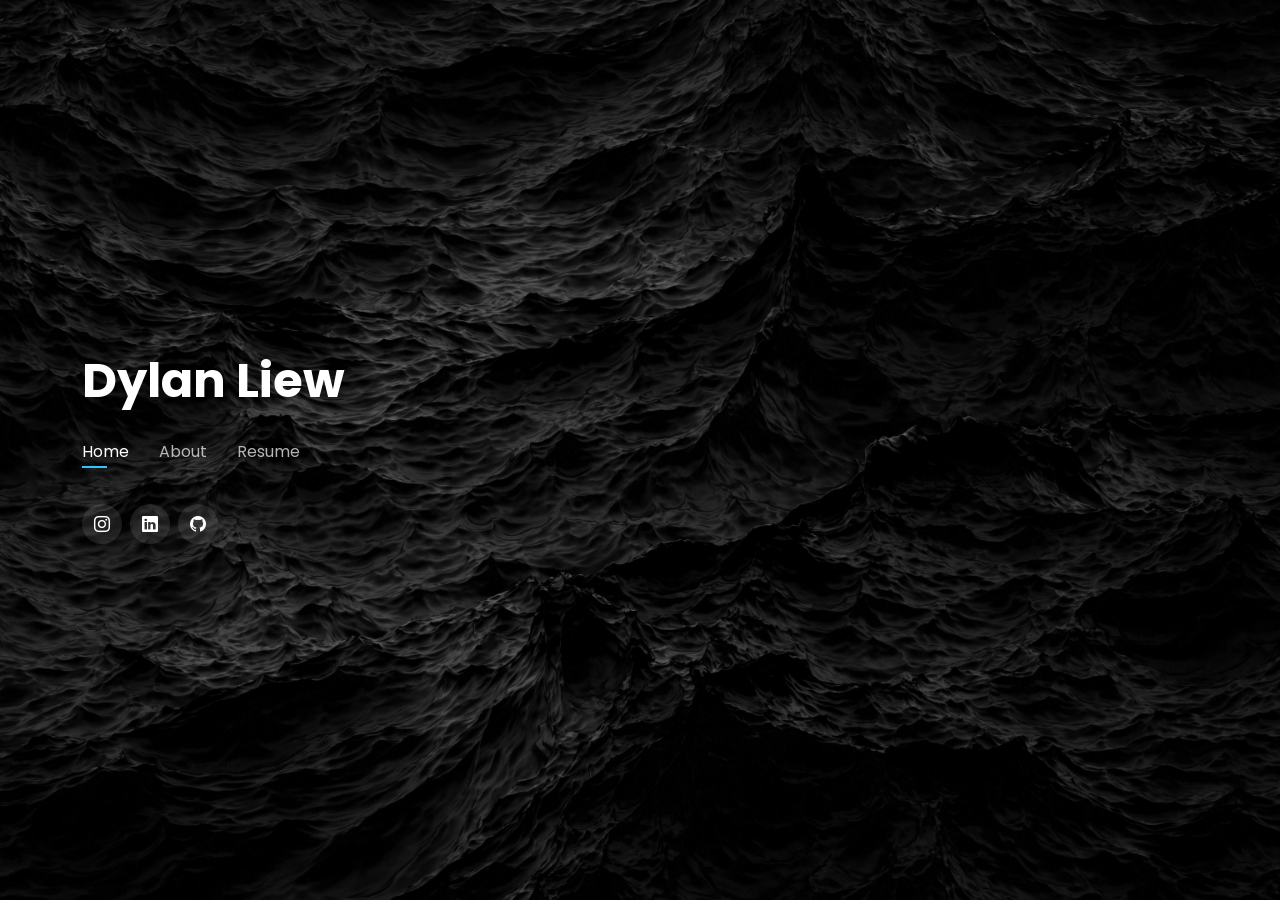
==== commit 4bb1fbad: "Content Revamp" ====
--- a/index.html
+++ b/index.html
@@ -5,7 +5,7 @@
   <meta charset="utf-8">
   <meta content="width=device-width, initial-scale=1.0" name="viewport">
 
-  <title>Dylan-Liew | x44ylan </title>
+  <title> Dylan-Liew </title>
   <meta content="Dylan Liew's Portfolio" name="description">
   <meta content="Dylan Liew Hock Cong" name="keywords">
 
@@ -42,9 +42,7 @@
   <header id="header">
     <div class="container">
 
-      <h1><a href="index.html">Dylan Liew's</a></h1>
-      <!-- Uncomment below if you prefer to use an image logo -->
-      <!-- <a href="index.html" class="mr-auto"><img src="assets/img/dlogo.png" alt="" class="img-fluid"></a> -->
+      <h1><a href="index.html">Dylan Liew</a></h1>
       <!-- <h2>I'm a passionate <span>Cybersecurity Student</span> from Singapore</h2> -->
 
       <nav id="navbar" class="navbar">
@@ -52,9 +50,7 @@
           <li><a class="nav-link active" href="#header">Home</a></li>
           <li><a class="nav-link" href="#about">About</a></li>
           <li><a class="nav-link" href="#resume">Resume</a></li>
-          <!-- <li><a class="nav-link" href="#services">Services</a></li> -->
-          <!-- <li><a class="nav-link" target="_blank" href="https://dylan-liew.gitbook.io/dylan-liews-blogs/">Blogs - Write Ups</a></li> -->
-          <li><a class="nav-link" href="#contact">Contact</a></li>
+          <!-- <li><a class="nav-link" target="_blank" href="">Blog</a></li> -->
         </ul>
         <i class="bi bi-list mobile-nav-toggle"></i>
       </nav><!-- .navbar -->
@@ -73,187 +69,38 @@
   <section id="about" class="about">
 
     <!-- ======= About Me ======= -->
-    <div class="about-me container">
+    <div class="about-me container pb-0">
 
       <div class="section-title">
-        <h2>About</h2>
-        <p>About me</p>
+        <h2>whoami</h2>
       </div>
 
-      <div class="row">
+      <div class="row pt-2">
         <div class="col-lg-3" data-aos="fade-right">
-          <img src="assets/img/me.jpg" class="img-fluid my-img" alt="">
+          <img src="assets/img/me.jpg" class="img-fluid my-img rounded-circle" alt="" style="border: 5px solid white;">
         </div>
-        <div class="col-lg-9 pt-lg-0 content" data-aos="fade-left">
-          <div class="row typewriter-container">
-            <h3 class="typewriter">Welcome Aboard!</h3>
-            <p class="mt-3">
-              Lorem ipsum dolor sit amet, consectetur adipiscing elit. Integer nec odio. Praesent libero. Sed cursus ante dapibus diam. Sed nisi. Nulla quis sem at nibh elementum imperdiet. Duis sagittis ipsum. Praesent mauris. Fusce nec tellus sed augue semper porta. Mauris massa. Vestibulum lacinia arcu eget nulla. Class aptent taciti sociosqu ad litora torquent per conubia nostra, per inceptos himenaeos. Curabitur sodales ligula in libero. Sed dignissim lacinia nunc. Curabitur tortor. Pellentesque nibh. Aenean quam. In scelerisque sem at dolor. Maecenas mattis. Sed convallis tristique sem. Proin ut ligula vel nunc egestas porttitor. Morbi lectus risus, iaculis vel, suscipit quis, luctus non, massa. Fusce ac turpis quis ligula lacinia aliquet. Mauris ipsum. Nulla metus metus, ullamcorper vel, tincidunt sed, euismod in, nibh. Quisque volutpat condimentum velit. Class aptent taciti sociosqu ad litora torquent.
-            </p>
+        <div class="col-lg-9 pt-lg-0 content pt-3" data-aos="fade-left">
+          <p>👋 Hello! I'm Dylan, a computer science student with a passion for all things tech.</p>
+          <br>
+          <p>🚀 Exploring Software Engineering, DevOps, and Cybersecurity.</p>
+          <br>
+          <p>📖 Check out my <a href="" target="_blank">blog</a> to learn more about my projects and adventures.</p>
+          <br>
+          💬 Feel free to reach out on <a href="https://discord.com/users/424807602304843776" target="_blank">Discord</a> or <a href="https://t.me/x44ylan" target="_blank">Telegram</a>
         </div>
       </div>
 
     </div><!-- End About Me -->
-
-    <!-- ======= Skills  ======= -->
-    <div class="skills container">
+         
+    <div class="tags container">
 
       <div class="section-title">
-        <h2>Technical Experience</h2>
+        <h2>tags</h2>
       </div>
-      <div class="row skills-content">
-        <div class="col-lg-6">
 
-          <div class="progress">
-            <span class="skill">HTML & CSS <i class="val">80%</i></span>
-            <div class="progress-bar-wrap">
-              <div class="progress-bar" role="progressbar" aria-valuenow="80" aria-valuemin="0" aria-valuemax="100"></div>
-            </div>
-          </div>
-
-          <div class="progress">
-            <span class="skill">JavaScript <i class="val">60%</i></span>
-            <div class="progress-bar-wrap">
-              <div class="progress-bar" role="progressbar" aria-valuenow="60" aria-valuemin="0" aria-valuemax="100"></div>
-            </div>
-          </div>
-
-          <div class="progress">
-            <span class="skill">Python <i class="val">60%</i></span>
-            <div class="progress-bar-wrap">
-              <div class="progress-bar" role="progressbar" aria-valuenow="60" aria-valuemin="0" aria-valuemax="100"></div>
-            </div>
-          </div>
-
-          <div class="progress">
-            <span class="skill">SQL <i class="val">60%</i></span>
-            <div class="progress-bar-wrap">
-              <div class="progress-bar" role="progressbar" aria-valuenow="60" aria-valuemin="0" aria-valuemax="100"></div>
-            </div>
-          </div>
-
-          <div class="progress">
-            <span class="skill">Cisco Networking <i class="val">50%</i></span>
-            <div class="progress-bar-wrap">
-              <div class="progress-bar" role="progressbar" aria-valuenow="50" aria-valuemin="0" aria-valuemax="100"></div>
-            </div>
-          </div>
-
-          <div class="progress">
-            <span class="skill">Splunk Enterprise<i class="val">60%</i></span>
-            <div class="progress-bar-wrap">
-              <div class="progress-bar" role="progressbar" aria-valuenow="60" aria-valuemin="0" aria-valuemax="100"></div>
-            </div>
-          </div>
-          
-          <div class="progress">
-            <span class="skill">Amazon Web Service <i class="val">30%</i></span>
-            <div class="progress-bar-wrap">
-              <div class="progress-bar" role="progressbar" aria-valuenow="30" aria-valuemin="0" aria-valuemax="100"></div>
-            </div>
-          </div>
-
-        </div>
-
-        <div class="col-lg-6">
-
-          <div class="progress">
-            <span class="skill">DevSecOps <i class="val">50%</i></span>
-            <div class="progress-bar-wrap">
-              <div class="progress-bar" role="progressbar" aria-valuenow="50" aria-valuemin="0" aria-valuemax="100"></div>
-            </div>
-          </div>
-
-          <div class="progress">
-            <span class="skill">Microsoft Tools <i class="val">80%</i></span>
-            <div class="progress-bar-wrap">
-              <div class="progress-bar" role="progressbar" aria-valuenow="80" aria-valuemin="0" aria-valuemax="100"></div>
-            </div>
-          </div>
-
-          <div class="progress">
-            <span class="skill">OS Management (Linux/Windows)<i class="val">60%</i></span>
-            <div class="progress-bar-wrap">
-              <div class="progress-bar" role="progressbar" aria-valuenow="60" aria-valuemin="0" aria-valuemax="100"></div>
-            </div>
-          </div>
-
-          <div class="progress">
-            <span class="skill">Digital Forensics<i class="val">75%</i></span>
-            <div class="progress-bar-wrap">
-              <div class="progress-bar" role="progressbar" aria-valuenow="75" aria-valuemin="0" aria-valuemax="100"></div>
-            </div>
-          </div>
-
-          <div class="progress">
-            <span class="skill">Application & Network Security<i class="val">60%</i></span>
-            <div class="progress-bar-wrap">
-              <div class="progress-bar" role="progressbar" aria-valuenow="60" aria-valuemin="0" aria-valuemax="100"></div>
-            </div>
-          </div>
-
-          <div class="progress">
-            <span class="skill">Machine Learning<i class="val">30%</i></span>
-            <div class="progress-bar-wrap">
-              <div class="progress-bar" role="progressbar" aria-valuenow="30" aria-valuemin="0" aria-valuemax="100"></div>
-            </div>
-          </div>
-
-          <div class="progress">
-            <span class="skill">Microsoft Azure <i class="val">30%</i></span>
-            <div class="progress-bar-wrap">
-              <div class="progress-bar" role="progressbar" aria-valuenow="30" aria-valuemin="0" aria-valuemax="100"></div>
-            </div>
-          </div>
-        </div>
+      <div class="row">
+        <p>Work In Progress</p>
       </div>
-    </div>
-    <!-- End Skills -->
-         
-    <!-- ======= Interests ======= -->
-    <div class="interests container">
-
-      <div class="section-title pb-2">
-        <h2>Interests</h2>
-      </div>
-      <div class="row">
-        <div class="col-lg-3 col-md-4">
-          <div class="icon-box">
-            <i class="icofont-badminton-birdie" style="color: #FF4500;"></i>
-            <h3>Badminton</h3>
-          </div>
-        </div>
-        <div class="col-lg-3 col-md-4 mt-4 mt-md-0">
-          <div class="icon-box">
-            <i class="icofont-table-tennis" style="color: #5F9EA0;"></i>
-            <h3>Table Tennis</h3>
-          </div>
-        </div>
-        <div class="col-lg-3 col-md-4 mt-4 mt-md-0">
-          <div class="icon-box">
-            <i class="icofont-swimmer" style="color: #9370DB;"></i>
-            <h3>Swimming</h3>
-          </div>
-        </div>
-        <div class="col-lg-3 col-md-4 mt-4 mt-lg-0">
-          <div class="icon-box">
-            <i class="icofont-travelling" style="color: #32CD32;"></i>
-            <h3>Travelling</h3>
-          </div>
-        </div>
-        <div class="col-lg-3 col-md-4 mt-4 ">
-          <div class="icon-box">
-            <i class="icofont-ssl-security" style="color: #FFD700;"></i>
-            <h3>Cybersecurity</h3>
-          </div>
-        </div>
-        <div class="col-lg-3 col-md-4 mt-4 ">
-          <div class="icon-box">
-            <i class="icofont-file-python" style="color: #FF69B4;"></i>
-            <h3>Software Engineering</h3>
-          </div>
-        </div>
-
     </div><!-- End Interests -->
 
   </section><!-- End About Section -->
@@ -264,195 +111,16 @@
 
       <div class="section-title">
         <h2>Resume</h2>
-        <p>My Resume</p>
       </div>
 
       <div class="row">
-        <div class="col-lg-6">
-          <!--Education-->
-          <h3 class="resume-title">Education</h3>
-          <div class="resume-item">
-            <h4>Bachelor of Computing in Computer Science</h4>
-            <h5>2024-2028</h5>
-            <p><em>National University of Singapore</em></p>
-          </div>
-          <div class="resume-item">
-            <h4>Diploma in Cybersecurity and Digital Forensics</h4>
-            <h5>2019 - 2022 </h5>
-            <p><em>Nanyang Polytechnic</em></p>
-            <p><b>Relavant Projects :</b></p>
-            <p>
-            <ul>
-              <li>App Development Project (Python Flask Web Application, HTML, CSS, JS)</li>
-              <li>Application Security Project (Python Flask REST API)</li>
-              <li>Infosecurity Project (ElectronJS, Vue.JS, Python Flask REST API)</li>
-              <li>Final Year Project (GitLab DevSecOps, Docker, Kubernetes, Microsoft Azure)</li>
-              <li>Cyber Security Project (Ubuntu Server, Samba File Server, NGINX Web Server, PFSense, Splunk, Networking, Cyber Attack & Defence)</li>
-            </ul>              
-            </p>
-            <p><b>Relavant Modules :</b></p>
-            <p>
-            <ul>
-              <li>Infocomm & Network Security</li>
-              <li>Digital Forensics</li>
-              <li>Machine Data Analytics & Operational Intelligence (Splunk)</li>
-              <li>Foundation of AI</li>
-              <li>Basic Malware Analysis</li>
-              <li>Cybersecurity Attack & Defence</li>
-            </ul>              
-            </p>
-          </div>
-
-        </div>
-        <div class="col-lg-6">
-          <h3 class="resume-title">Job Experience</h3>
-          <div class="resume-item">
-            <h4>IT & Tax Intern</h4>
-            <h5>05/21-08/21</h5>
-            <p><em>Ernst & Young Singapore</em></p>
-            <p>
-            <ul>
-              <li>Review Financial Statements & Prepare Tax Package</li>
-              <li>Revamp SharePoint Site to Improve Navigation & Optimize Document Management</li>
-              <li>Implemented Daily Staff Attendance Notification with Microsoft Power Automate</li>
-            </ul>
-            </p>
-          </div>
-        </div>
+        <div style="margin: 200px;"></div>
       </div>
 
     </div>
   </section><!-- End Resume Section -->
 
-  <!-- ======= Portfolio Section ======= -->
-  <section id="portfolio" class="portfolio">
-    <div class="container">
-
-      <div class="section-title">
-        <h2>Portfolio</h2>
-        <p>My Works</p>
-      </div>
-
-      <!-- <div class="row">
-        <div class="col-lg-12 d-flex justify-content-center">
-          <ul id="portfolio-flters">
-            <li data-filter="*" class="filter-active">All</li>
-            <li data-filter=".filter-project">Projects</li>
-            <li data-filter=".filter-ctf">Capture the Flag (CTF)</li>
-          </ul>
-        </div>
-      </div> -->
-
-      <div class="row portfolio-container">
-
-        <div class="col-lg-4 col-md-6 portfolio-item filter-project">
-          <div class="portfolio-wrap">
-            <img src="assets/img/portfolio/cybernetic.png" class="img-fluid" alt="">
-            <!-- Replacing with cards -->
-            <div class="portfolio-info">
-              <h4>Cybernetic</h4>
-              <p class="mx-4">Cybernetic Web API is an E-Commerce Web API for both customers to purchase electronic products and staff to manage the business.</p>
-              <div class="portfolio-links">
-                <a href="cybernetic.html" data-gallery="portfolioDetailsGallery" data-glightbox="type: external" class="portfolio-details-lightbox" title="Project Details"><i class="bx bx-info-circle"></i></a>
-              </div>
-            </div>
-          </div>
-        </div>
-
-        <div class="col-lg-4 col-md-6 portfolio-item filter-project">
-          <div class="portfolio-wrap">
-            <img src="assets/img/portfolio/applied-crypto.png" class="img-fluid" alt="">
-            <div class="portfolio-info">
-              <h4>Applied Cryptography Project</h4>
-              <p class="mx-4">Applied Cryptography Project is a Web Application to enhance the learning of selected cryptography topics and provide tools for encryption and decryption of the cryptography algorithm chosen.</p>
-              <div class="portfolio-links">
-                <a href="applied-crypto-project.html" data-gallery="portfolioDetailsGallery" data-glightbox="type: external" class="portfolio-details-lightbox" title="Project Details"><i class="bx bx-info-circle"></i></a>
-              </div>
-            </div>
-          </div>
-        </div>
-
-        <div class="col-lg-4 col-md-6 portfolio-item filter-project">
-          <div class="portfolio-wrap">
-            <img src="assets/img/portfolio/eclectic.png" class="img-fluid" alt="">
-            <div class="portfolio-info">
-              <h4>Eclectic</h4>
-              <p class="mx-4">Eclectic Web is an E-Commerce website that serves as a platform for the customer to purchase electronic products and staff to view sales and manage the business.</p>
-              <div class="portfolio-links">
-                <a href="eclectic.html" data-gallery="portfolioDetailsGallery" data-glightbox="type: external" class="portfolio-details-lightbox" title="Project Details"><i class="bx bx-info-circle"></i></a>
-              </div>
-            </div>
-          </div>
-        </div>
-<!--
-        <div class="col-lg-4 col-md-6 portfolio-item filter-project">
-          <div class="portfolio-wrap">
-            <img src="assets/img/portfolio/dystress.png" class="img-fluid" alt="">
-            <div class="portfolio-info">
-              <h4>Dystress</h4>
-              <p class="mx-4">Website</p>
-              <div class="portfolio-links">
-                <a href="dystress.html" data-gall="portfolioDetailsGallery" data-vbtype="iframe" class="venobox" title="Portfolio Details"><i class="bx bx-info-circle"></i></a>
-              </div>
-            </div>
-          </div>
-        </div>
--->
-      </div>
-
-    </div>
-  </section><!-- End Portfolio Section -->
-
-  <!-- ======= Contact Section ======= -->
-  <section id="contact" class="contact">
-    <div class="container">
-
-      <div class="section-title">
-        <h2>Contact</h2>
-        <p>Contact Me</p>
-      </div>
-
-      <div class="row mt-2">
-
-        <div class="col-md-6 d-flex align-items-stretch">
-          <div class="info-box">
-            <i class="bx bx-map"></i>
-            <h3>My Address</h3>
-            <p>Singapore</p>
-          </div>
-        </div>
-
-        <div class="col-md-6 mt-4 mt-md-0 d-flex align-items-stretch">
-          <div class="info-box">
-            <i class="bx bx-share-alt"></i>
-            <h3>Social Profiles</h3>
-            <div class="social-links">
-              <a href="https://www.instagram.com/x44ylan/" target="_blank" class="instagram"><i class="icofont-instagram"></i></a>
-              <a href="https://www.linkedin.com/in/dylan-liew" target="_blank" class="linkedin"><i class="icofont-linkedin"></i></a>
-              <a href="https://github.com/Dylan-Liew" target="_blank" class="github"><i class="bi bi-github"></i></a>
-            </div>
-          </div>
-        </div>
-
-        <div class="col-md-6 mt-4 d-flex align-items-stretch">
-          <div class="info-box">
-            <i class="bx bx-envelope"></i>
-            <h3>Email Me</h3>
-            <p>dylanliew0503@gmail.com</p>
-          </div>
-        </div>
-        <div class="col-md-6 mt-4 d-flex align-items-stretch">
-          <div class="info-box">
-            <i class="bx bx-message"></i>
-            <h3>Telegram</h3>
-            <p>@x44ylan</p>
-          </div>
-        </div>
-      </div>
-
-    </div>
-  </section><!-- End Contact Section -->
-
+  
   <!-- Vendor JS Files -->
   <script src="assets/vendor/purecounter/purecounter.js"></script>
   <script src="assets/vendor/bootstrap/js/bootstrap.bundle.min.js"></script>
--- a/assets/css/style.css
+++ b/assets/css/style.css
@@ -106,7 +106,7 @@
   height: 40px;
 }
 #header .social-links a:hover {
-  background: #30c4ff;
+  background: #00b7ffa1
 }
 @media (max-width: 992px) {
   #header h1 {
@@ -278,7 +278,7 @@
   margin: 0;
 }
 .navbar-mobile a, .navbar-mobile a:focus {
-  font-size: 16px;
+  font-size: 18px;
   position: relative;
 }
 
@@ -328,10 +328,10 @@
 }
 .section-title h2::after {
   content: "";
-  width: 120px;
+  width: 100px;
   height: 1px;
   display: inline-block;
-  background: #30c4ff;
+  background: #aaaaaa;
   margin: 4px 10px;
 }
 .section-title p {
@@ -347,11 +347,6 @@
 /*--------------------------------------------------------------
 # About
 --------------------------------------------------------------*/
-.about-me .content h3 {
-  font-size: 25px;
-  /* color: #30c4ff; */
-  color: white;
-}
 .about-me .content ul {
   list-style: none;
   padding: 0;
@@ -370,10 +365,14 @@
   color: #30c4ff;
   line-height: 0;
 }
+
 .about-me .content p:last-child {
+  font-size: 0.8em;
   margin-bottom: 0;
-  text-indent:30px;
-  line-height: 1.8;
+}
+
+.about-me .content{
+  margin: auto;
 }
 
 .typewriter {
@@ -459,10 +458,6 @@
 /*--------------------------------------------------------------
 # Interests
 --------------------------------------------------------------*/
-.interests.container {
-  padding: 0px 30px 0px 0px;
-}
-
 .interests .icon-box {
   display: flex;
   align-items: center;
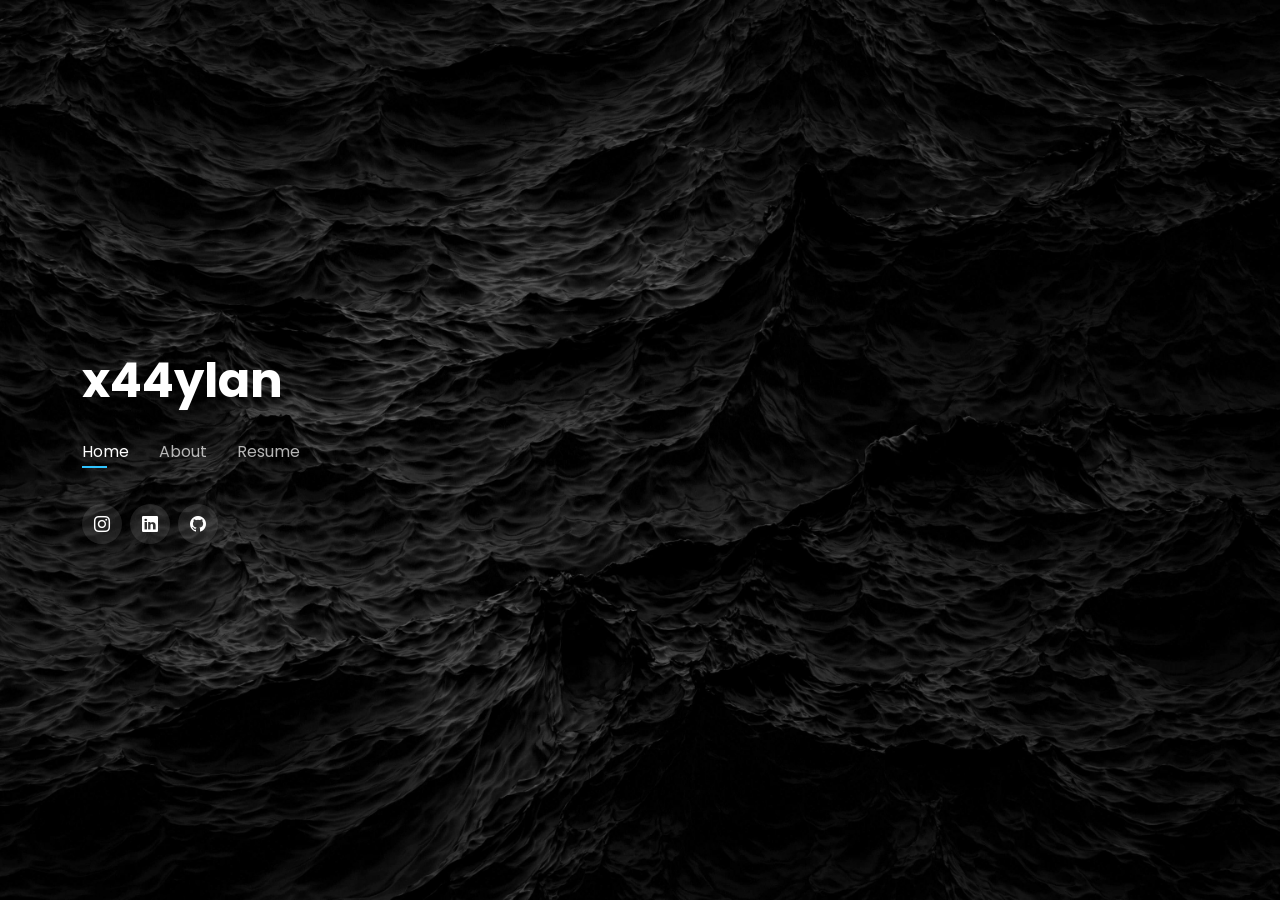
==== commit 60f7945c: "some updates" ====
--- a/index.html
+++ b/index.html
@@ -5,7 +5,7 @@
   <meta charset="utf-8">
   <meta content="width=device-width, initial-scale=1.0" name="viewport">
 
-  <title> Dylan-Liew </title>
+  <title> x44ylan </title>
   <meta content="Dylan Liew's Portfolio" name="description">
   <meta content="Dylan Liew Hock Cong" name="keywords">
 
@@ -42,7 +42,7 @@
   <header id="header">
     <div class="container">
 
-      <h1><a href="index.html">Dylan Liew</a></h1>
+      <h1><a href="index.html">x44ylan</a></h1>
       <!-- <h2>I'm a passionate <span>Cybersecurity Student</span> from Singapore</h2> -->
 
       <nav id="navbar" class="navbar">
@@ -69,38 +69,95 @@
   <section id="about" class="about">
 
     <!-- ======= About Me ======= -->
-    <div class="about-me container pb-0">
+    <div class="about-me container pb-2">
 
       <div class="section-title">
         <h2>whoami</h2>
       </div>
 
       <div class="row pt-2">
-        <div class="col-lg-3" data-aos="fade-right">
-          <img src="assets/img/me.jpg" class="img-fluid my-img rounded-circle" alt="" style="border: 5px solid white;">
+        <div class="col-lg-2 box">
+          <img src="assets/img/me.jpg" class="img-fluid my-img rounded-circle" alt="">
         </div>
-        <div class="col-lg-9 pt-lg-0 content pt-3" data-aos="fade-left">
-          <p>👋 Hello! I'm Dylan, a computer science student with a passion for all things tech.</p>
-          <br>
-          <p>🚀 Exploring Software Engineering, DevOps, and Cybersecurity.</p>
-          <br>
-          <p>📖 Check out my <a href="" target="_blank">blog</a> to learn more about my projects and adventures.</p>
-          <br>
-          💬 Feel free to reach out on <a href="https://discord.com/users/424807602304843776" target="_blank">Discord</a> or <a href="https://t.me/x44ylan" target="_blank">Telegram</a>
+        <div class="col-lg-7 pt-lg-0 pt-3 content" data-aos="fade-left">
+          <p>Hey there! I'm Dylan, a Computer Science student based in Singapore <span style="color:#aaaaaa;">🇸🇬</span></p>
+          <p>When I'm not coding, you'll probably find me at the badminton <span style="color:#aaaaaa;">||</span> basketball court</p>
+          <p>I’m also a casual CTF player who enjoys stumbling through challenges.</p>
+          <p>Always excited to connect and learn something new - feel free to reach out!</p>
         </div>
-      </div>
+        <div class="col-lg-3 pt-lg-0 pt-3 content">
+          <ul>
+            <li><i class="bi bi-chevron-right"></i> <strong>I</strong><span>Have</span></li>
+            <li><i class="bi bi-chevron-right"></i> <span>No Clue</span></li>
+            <li><i class="bi bi-chevron-right"></i> <span>What To</span></li>
+            <li><i class="bi bi-chevron-right"></i> <span>Put Here</span></li>
+          </ul>
+        </div>
+      </div>  
 
     </div><!-- End About Me -->
-         
-    <div class="tags container">
-
+    
+    <div class="container pb-0">
       <div class="section-title">
-        <h2>tags</h2>
+        <h2>journey</h2>
       </div>
-
-      <div class="row">
-        <p>Work In Progress</p>
+      <div id="resume" class="resume container pt-3" style="background-color: transparent;">
+  
+        <div class="row">
+          <div class="col-lg-6">
+            <!--Education-->
+            <div class="resume-item">
+              <h4>Bachelor of Computing in Computer Science</h4>
+              <h5>2024 - 2028</h5>
+              <p><em>National University of Singapore</em></p>
+            </div>
+            <div class="resume-item">
+              <h4>Diploma in Cybersecurity and Digital Forensics</h4>
+              <h5>2019 - 2022 </h5>
+              <p><em>Nanyang Polytechnic</em></p>
+              <p><b>Relavant Projects :</b></p>
+              <p>
+              <ul>
+                <li>Python Flask Web Application Development</li>
+                <li>Application Security Project with Python Flask-RESTX</li>
+                <li>Data Security Toolkit Electron Application with VueJS</li>
+                <li>DevSecOps with GitLab (CI/CD, Docker, Kubernetes, Microsoft Azure)</li>
+                <li class="pb-0">Cyber Attack and Defense Simulation (Ubuntu Server, Samba File Server, NGINX Web Server, PFSense, Splunk)</li>
+              </ul>              
+              </p>
+              <p><b>Relavant Modules :</b></p>
+              <p>
+              <ul>                
+                <li>Malware Analysis</li>
+                <li>Foundation of AI</li>
+                <li>Database Management</li>
+                <li>Software Engineering</li>
+                <li>Digital Forensics Process</li>
+                <li>Infocomm & Network Security</li>
+                <li>Machine Data Analytics & Operational Intelligence (Splunk)</li>
+              </ul>              
+              </p>
+            </div>
+  
+          </div>
+          <div class="col-lg-6">
+            <div class="resume-item">
+              <h4>IT & Tax Intern</h4>
+              <h5>05/21 - 08/21</h5>
+              <p><em>Ernst & Young Singapore</em></p>
+              <p>
+              <ul>
+                <li>Review Financial Statements & Prepare Tax Package</li>
+                <li>Revamp SharePoint Site to Improve Navigation & Optimize Document Management</li>
+                <li>Implemented Daily Staff Attendance Notification with Microsoft Power Automate</li>
+              </ul>
+              </p>
+            </div>
+          </div>
+        </div>
+  
       </div>
+  
     </div><!-- End Interests -->
 
   </section><!-- End About Section -->
@@ -114,7 +171,7 @@
       </div>
 
       <div class="row">
-        <div style="margin: 200px;"></div>
+        <div style="margin: 1200px;"></div>
       </div>
 
     </div>
--- a/assets/css/style.css
+++ b/assets/css/style.css
@@ -128,19 +128,19 @@
 
 /* Header Top */
 #header.header-top {
-  height: 80px;
+  height: 65px;
   position: fixed;
   left: 0;
   top: 0;
   right: 0;
-  background: rgba(0, 0, 0, 0.9);
+  background: rgba(0, 0, 0, 0.8);
 }
 #header.header-top .social-links, #header.header-top h2 {
   display: none;
 }
 #header.header-top h1 {
   margin-right: auto;
-  font-size: 36px;
+  font-size: 28px;
 }
 #header.header-top .container {
   display: flex;
@@ -303,7 +303,8 @@
   padding-bottom: 45px;
 }
 section .container {
-  background: rgba(0, 0, 0, 0.9);
+  background: rgba(100, 100, 100, 0.35);
+  /* background: rgba(0, 0, 0, 0.637); */
   padding: 30px;
 }
 @media (max-width: 768px) {
@@ -347,6 +348,7 @@
 /*--------------------------------------------------------------
 # About
 --------------------------------------------------------------*/
+
 .about-me .content ul {
   list-style: none;
   padding: 0;
@@ -366,8 +368,11 @@
   line-height: 0;
 }
 
+.about-me .content p {
+  color: rgba(255, 255, 255, 0.95);
+}
+
 .about-me .content p:last-child {
-  font-size: 0.8em;
   margin-bottom: 0;
 }
 
@@ -458,10 +463,12 @@
 /*--------------------------------------------------------------
 # Interests
 --------------------------------------------------------------*/
+
 .interests .icon-box {
   display: flex;
   align-items: center;
   padding: 20px;
+  margin: 5px 0px;
   background: rgba(255, 255, 255, 0.08);
   transition: ease-in-out 0.3s;
 }
@@ -554,11 +561,10 @@
 # Resume
 --------------------------------------------------------------*/
 .resume .resume-title {
-  font-size: 26px;
+  font-size: 18px;
   font-weight: 600;
   margin-top: 10px;
   margin-bottom: 20px;
-  /* color: #30c4ff; */
 }
 .resume .resume-item {
   padding: 0 0 20px 20px;
@@ -568,12 +574,12 @@
 }
 .resume .resume-item h4 {
   line-height: 18px;
-  font-size: 18px;
+  font-size: 17px;
   font-weight:450;
   text-transform: uppercase;
   font-family: "Poppins", sans-serif;
-  /* color: #30c4ff; */
-  color:hwb(197 48% 0%);
+  color: white;
+  /* color:#41c9ff; */
   margin-bottom:15px;
 }
 .resume .resume-item h5 {
@@ -601,10 +607,10 @@
   border-radius: 50px;
   left: -6.8px;
   top: 0;
-  background: hwb(197 48% 0%);
-  /* background: white; */
-  border: 2px solid hwb(197 48% 0%);
-  /* border: 2px solid white; */
+  /* background: #41c9ff; */
+  background: #aaaaaa;
+  /* border: 2px solid #41c9ff; */
+  border: 2px solid white;
 }
 
 /*--------------------------------------------------------------
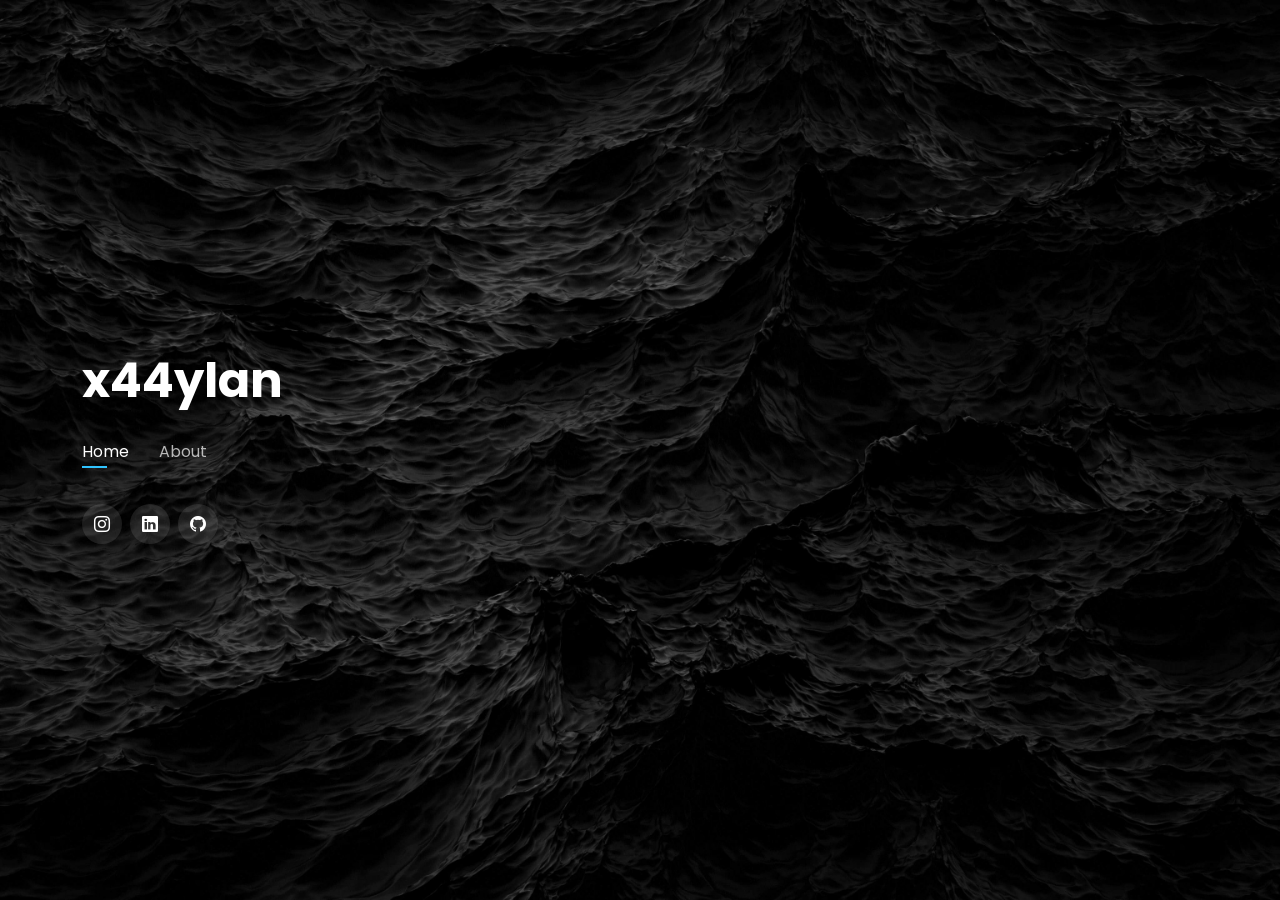
==== commit 65095c3c: "Remove Resume Nav" ====
--- a/index.html
+++ b/index.html
@@ -49,7 +49,7 @@
         <ul>
           <li><a class="nav-link active" href="#header">Home</a></li>
           <li><a class="nav-link" href="#about">About</a></li>
-          <li><a class="nav-link" href="#resume">Resume</a></li>
+          <!-- <li><a class="nav-link" href="#contact">Resume</a></li> -->
           <!-- <li><a class="nav-link" target="_blank" href="">Blog</a></li> -->
         </ul>
         <i class="bi bi-list mobile-nav-toggle"></i>
@@ -79,19 +79,14 @@
         <div class="col-lg-2 box">
           <img src="assets/img/me.jpg" class="img-fluid my-img rounded-circle" alt="">
         </div>
-        <div class="col-lg-7 pt-lg-0 pt-3 content" data-aos="fade-left">
+        <div class="col-lg-6 pt-lg-0 pt-3 content" data-aos="fade-left">
           <p>Hey there! I'm Dylan, a Computer Science student based in Singapore <span style="color:#aaaaaa;">🇸🇬</span></p>
           <p>When I'm not coding, you'll probably find me at the badminton <span style="color:#aaaaaa;">||</span> basketball court</p>
           <p>I’m also a casual CTF player who enjoys stumbling through challenges.</p>
           <p>Always excited to connect and learn something new - feel free to reach out!</p>
         </div>
         <div class="col-lg-3 pt-lg-0 pt-3 content">
-          <ul>
-            <li><i class="bi bi-chevron-right"></i> <strong>I</strong><span>Have</span></li>
-            <li><i class="bi bi-chevron-right"></i> <span>No Clue</span></li>
-            <li><i class="bi bi-chevron-right"></i> <span>What To</span></li>
-            <li><i class="bi bi-chevron-right"></i> <span>Put Here</span></li>
-          </ul>
+          <p># trying to figure out wat to put here </p>
         </div>
       </div>  
 
@@ -163,7 +158,7 @@
   </section><!-- End About Section -->
 
   <!-- ======= Resume Section ======= -->
-  <section id="resume" class="resume">
+  <section id="contact" class="contact">
     <div class="container">
 
       <div class="section-title">
@@ -171,7 +166,8 @@
       </div>
 
       <div class="row">
-        <div style="margin: 1200px;"></div>
+        <object class="pdf" data="assets/img/resume.pdf?#view=FitH&toolbar=0&navpanes=0&scrollbar=0" type="application/pdf" height="1000px">
+        </object>
       </div>
 
     </div>
--- a/assets/css/style.css
+++ b/assets/css/style.css
@@ -290,14 +290,14 @@
   overflow: hidden;
   position: absolute;
   width: 100%;
-  top: 140px;
+  top: 120px;
   bottom: 100%;
   opacity: 0;
   transition: ease-in-out 0.4s;
   z-index: 2;
 }
 section.section-show {
-  top: 100px;
+  top: 80px;
   bottom: auto;
   opacity: 1;
   padding-bottom: 45px;
@@ -859,3 +859,6 @@
   opacity: 0.9;
   font-size:90%;
 }
+/*--------------------------------------------------------------
+# PDF
+--------------------------------------------------------------*/
